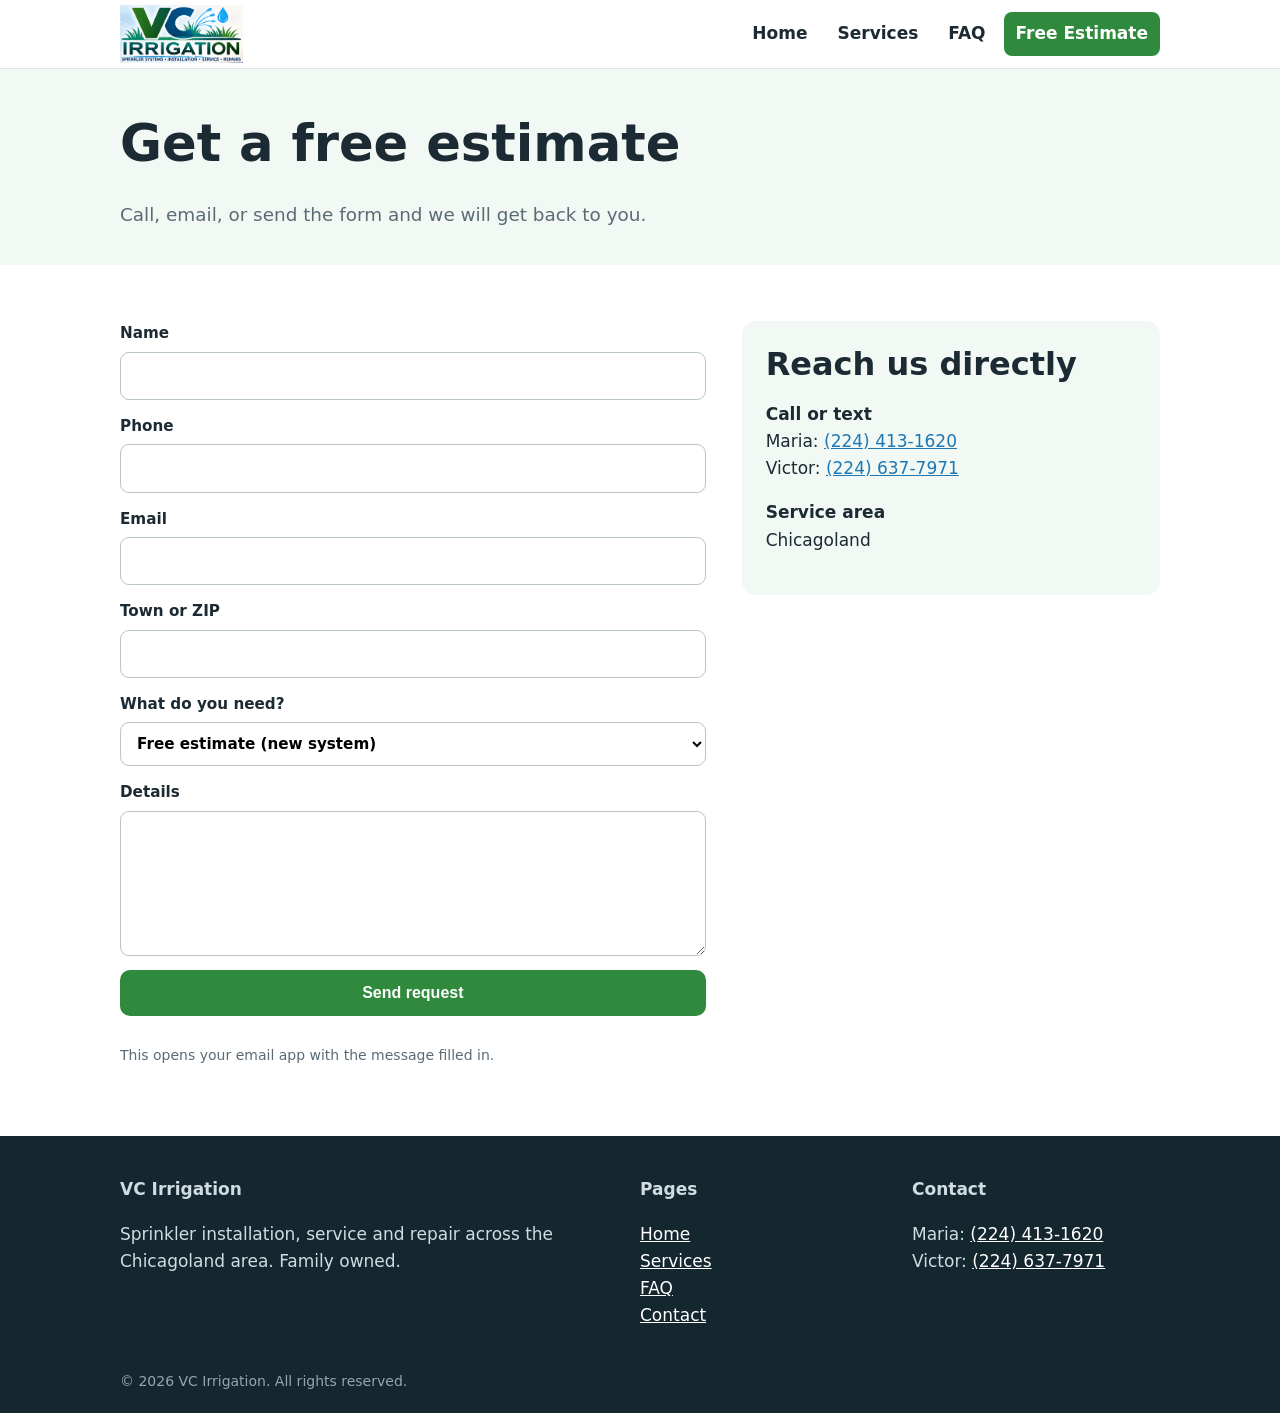
==== contact.html @ 97893d1b "Initial VC Irrigation site Co-Authored-By: Claude Sonnet 5.5 <noreply@anthropic.com> Claude-Session:" ====
<!doctype html>
<html lang="en">
<head>
<meta charset="utf-8">
<meta name="viewport" content="width=device-width, initial-scale=1">
<title>Contact | VC Irrigation</title>
<meta name="description" content="Request a free sprinkler estimate or schedule winterization with VC Irrigation.">
<link rel="icon" href="assets/logo.png">
<link rel="stylesheet" href="style.css">
</head>
<body>
<header class="site-header">
  <div class="wrap bar">
    <a class="brand" href="index.html" aria-label="VC Irrigation home">
      <img src="assets/logo.png" alt="VC Irrigation logo" onerror="this.style.display='none';this.nextElementSibling.style.display='inline-flex'">
      <span class="wordmark" style="display:none"><svg viewBox="0 0 24 24" width="22" height="22" aria-hidden="true"><path fill="currentColor" d="M12 2s6 6.6 6 11a6 6 0 0 1-12 0c0-4.4 6-11 6-11z"/></svg> VC Irrigation</span>
    </a>
    <button class="menu-btn" aria-label="Menu" aria-expanded="false" onclick="var n=document.getElementById('nav');var o=n.classList.toggle('open');this.setAttribute('aria-expanded',o)">Menu</button>
    <nav id="nav">
      <a href="index.html">Home</a>
      <a href="services.html">Services</a>
      <a href="faq.html">FAQ</a>
      <a href="contact.html" class="cta" aria-current="page">Free Estimate</a>
    </nav>
  </div>
</header>
<main>

<section class="page-title"><div class="wrap"><h1>Get a free estimate</h1><p class="lead">Call, email, or send the form and we will get back to you.</p></div></section>
<section class="wrap section contact-grid">
  <form id="contact-form" class="form">
    <label>Name<input name="name" required autocomplete="name"></label>
    <label>Phone<input name="phone" type="tel" required autocomplete="tel"></label>
    <label>Email<input name="email" type="email" autocomplete="email"></label>
    <label>Town or ZIP<input name="town" required></label>
    <label>What do you need?
      <select name="service">
        <option>Free estimate (new system)</option>
        <option>Repair</option>
        <option>Fall winterization</option>
        <option>Spring startup</option>
        <option>Something else</option>
      </select>
    </label>
    <label>Details<textarea name="msg" rows="5"></textarea></label>
    <button class="btn primary" type="submit">Send request</button>
    <p class="muted small">This opens your email app with the message filled in.</p>
  </form>
  <aside class="info">
    <h2>Reach us directly</h2>
    <p><strong>Call or text</strong><br>Maria: <a href="tel:+12244131620">(224) 413-1620</a><br>Victor: <a href="tel:+12246377971">(224) 637-7971</a></p>
    <p><strong>Service area</strong><br>Chicagoland</p>
  </aside>
</section>
</main>
<footer class="site-footer">
  <div class="wrap cols">
    <div>
      <strong>VC Irrigation</strong>
      <p>Sprinkler installation, service and repair across the Chicagoland area. Family owned.</p>
    </div>
    <div>
      <strong>Pages</strong>
      <p><a href="index.html">Home</a><br><a href="services.html">Services</a><br><a href="faq.html">FAQ</a><br><a href="contact.html">Contact</a></p>
    </div>
    <div>
      <strong>Contact</strong>
      <p>Maria: <a href="tel:+12244131620">(224) 413-1620</a><br>Victor: <a href="tel:+12246377971">(224) 637-7971</a></p>
    </div>
  </div>
  <div class="wrap small">&copy; <span id="yr"></span> VC Irrigation. All rights reserved.</div>
</footer>
<script src="site.js"></script>
</body>
</html>
---- style.css ----
:root{--green:#2f8a3e;--green-d:#1f6a2d;--blue:#1d78b5;--blue-d:#14577f;--ink:#1c2a33;--muted:#5a6b76;--bg:#fff;--soft:#f2f8f3;--line:#dbe6dd}
*{box-sizing:border-box}
html{scroll-behavior:smooth}
body{margin:0;font:17px/1.6 system-ui,-apple-system,"Segoe UI",Roboto,sans-serif;color:var(--ink);background:var(--bg)}
img{max-width:100%}
a{color:var(--blue)}
.wrap{max-width:1080px;margin:0 auto;padding:0 20px}
.section{padding:56px 20px}
.narrow{max-width:780px}
.center{text-align:center}
.muted{color:var(--muted)}
.small{font-size:14px}
h1,h2,h3{line-height:1.2;margin:0 0 .5em}
h1{font-size:clamp(2rem,5vw,3.2rem)}
h2{font-size:clamp(1.5rem,3vw,2rem)}
.lead{font-size:1.15rem;color:var(--muted);max-width:620px}
.eyebrow{color:var(--green-d);font-weight:700;text-transform:uppercase;letter-spacing:.08em;font-size:.8rem;margin:0 0 .6em}

.site-header{position:sticky;top:0;z-index:10;background:#fff;border-bottom:1px solid var(--line)}
.bar{display:flex;align-items:center;justify-content:space-between;min-height:68px;gap:16px}
.brand{display:flex;align-items:center;text-decoration:none;color:var(--ink)}
.brand img{height:58px;width:auto}
.wordmark{align-items:center;gap:6px;font-weight:800;font-size:1.3rem;color:var(--blue-d)}
nav{display:flex;gap:6px;align-items:center}
nav a{padding:8px 12px;border-radius:8px;text-decoration:none;color:var(--ink);font-weight:600}
nav a:hover,nav a.on{background:var(--soft)}
nav a.cta{background:var(--green);color:#fff}
nav a.cta:hover{background:var(--green-d)}
.menu-btn{display:none;background:none;border:1px solid var(--line);border-radius:8px;padding:8px 14px;font:inherit;font-weight:600}
@media(max-width:760px){
  .menu-btn{display:block}
  nav{display:none;position:absolute;left:0;right:0;top:100%;background:#fff;border-bottom:1px solid var(--line);flex-direction:column;align-items:stretch;padding:10px 20px}
  nav.open{display:flex}
}

.notice{background:var(--blue-d);color:#fff;text-align:center;padding:10px 0;font-size:.95rem}
.notice a{color:#fff;font-weight:700}

.hero{background:linear-gradient(180deg,#eef8fc,#fff);padding:56px 0 40px}
.hero-grid{display:grid;grid-template-columns:1.1fr 1fr;gap:32px;align-items:center}
.hero-art{width:100%;height:auto;border-radius:18px;box-shadow:0 10px 30px rgba(20,87,127,.15)}
@media(max-width:820px){.hero-grid{grid-template-columns:1fr}}
.btns{display:flex;gap:12px;flex-wrap:wrap;margin-top:24px}
.btn{display:inline-block;padding:12px 22px;border-radius:10px;border:2px solid var(--blue);color:var(--blue-d);font-weight:700;text-decoration:none;background:#fff;cursor:pointer;font-size:1rem}
.btn:hover{background:var(--soft)}
.btn.primary{background:var(--green);border-color:var(--green);color:#fff}
.btn.primary:hover{background:var(--green-d)}
.btn.light{background:#fff;border-color:#fff;color:var(--green-d)}

.band{background:var(--soft);padding:36px 0}
.band.alt{background:#fff;padding:56px 0}
.trio{display:grid;grid-template-columns:repeat(3,1fr);gap:24px}
@media(max-width:760px){.trio{grid-template-columns:1fr}}
.cards{display:grid;grid-template-columns:repeat(auto-fit,minmax(220px,1fr));gap:18px;margin:20px 0 28px}
.card{border:1px solid var(--line);border-radius:14px;padding:22px;background:#fff}
.card h3{color:var(--green-d)}
.steps{padding-left:1.2em;display:grid;gap:12px;max-width:700px}

.gallery{display:grid;grid-template-columns:repeat(auto-fill,minmax(220px,1fr));gap:12px;margin-top:20px}
.shot{aspect-ratio:4/3;border-radius:12px;overflow:hidden;background:var(--soft)}
.shot img{width:100%;height:100%;object-fit:cover;display:block}
.shot.empty{display:flex;align-items:center;justify-content:center;border:2px dashed var(--line);color:var(--muted);font-size:.9rem}

.cta-band{background:linear-gradient(135deg,var(--green-d),var(--blue-d));color:#fff;text-align:center;padding:56px 0}
.cta-band p{opacity:.9}

.page-title{background:var(--soft);padding:44px 0 36px}
.page-title .lead{margin:0}
.services{display:grid;gap:22px}
.svc{border:1px solid var(--line);border-radius:14px;padding:26px}
.svc h2{color:var(--green-d);font-size:1.4rem}
.ticks{list-style:none;padding:0;margin:12px 0 0}
.ticks li{padding-left:26px;position:relative;margin:6px 0}
.ticks li:before{content:"";position:absolute;left:0;top:.55em;width:14px;height:8px;border-left:3px solid var(--green);border-bottom:3px solid var(--green);transform:rotate(-45deg) translateY(-50%)}

details{border:1px solid var(--line);border-radius:12px;padding:0 18px;margin:12px 0;background:#fff}
summary{cursor:pointer;font-weight:700;padding:16px 0;list-style:none}
summary::-webkit-details-marker{display:none}
summary:after{content:"+";float:right;color:var(--green-d);font-size:1.3rem}
details[open] summary:after{content:"\2212"}
details p{margin:0 0 16px;color:var(--muted)}

.contact-grid{display:grid;grid-template-columns:1.4fr 1fr;gap:36px;align-items:start}
@media(max-width:820px){.contact-grid{grid-template-columns:1fr}}
.form{display:grid;gap:14px}
.form label{display:grid;gap:6px;font-weight:600;font-size:.95rem}
.form input,.form select,.form textarea{font:inherit;padding:11px 12px;border:1px solid #b9c9bd;border-radius:9px;background:#fff}
.form input:focus,.form select:focus,.form textarea:focus{outline:3px solid #bfe3c5;border-color:var(--green)}
.info{background:var(--soft);border-radius:14px;padding:24px}

.site-footer{background:#14262e;color:#cfdce2;padding:40px 0 20px;margin-top:0}
.site-footer a{color:#fff}
.cols{display:grid;grid-template-columns:2fr 1fr 1fr;gap:24px}
@media(max-width:760px){.cols{grid-template-columns:1fr}}
.site-footer .small{margin-top:24px;opacity:.7}
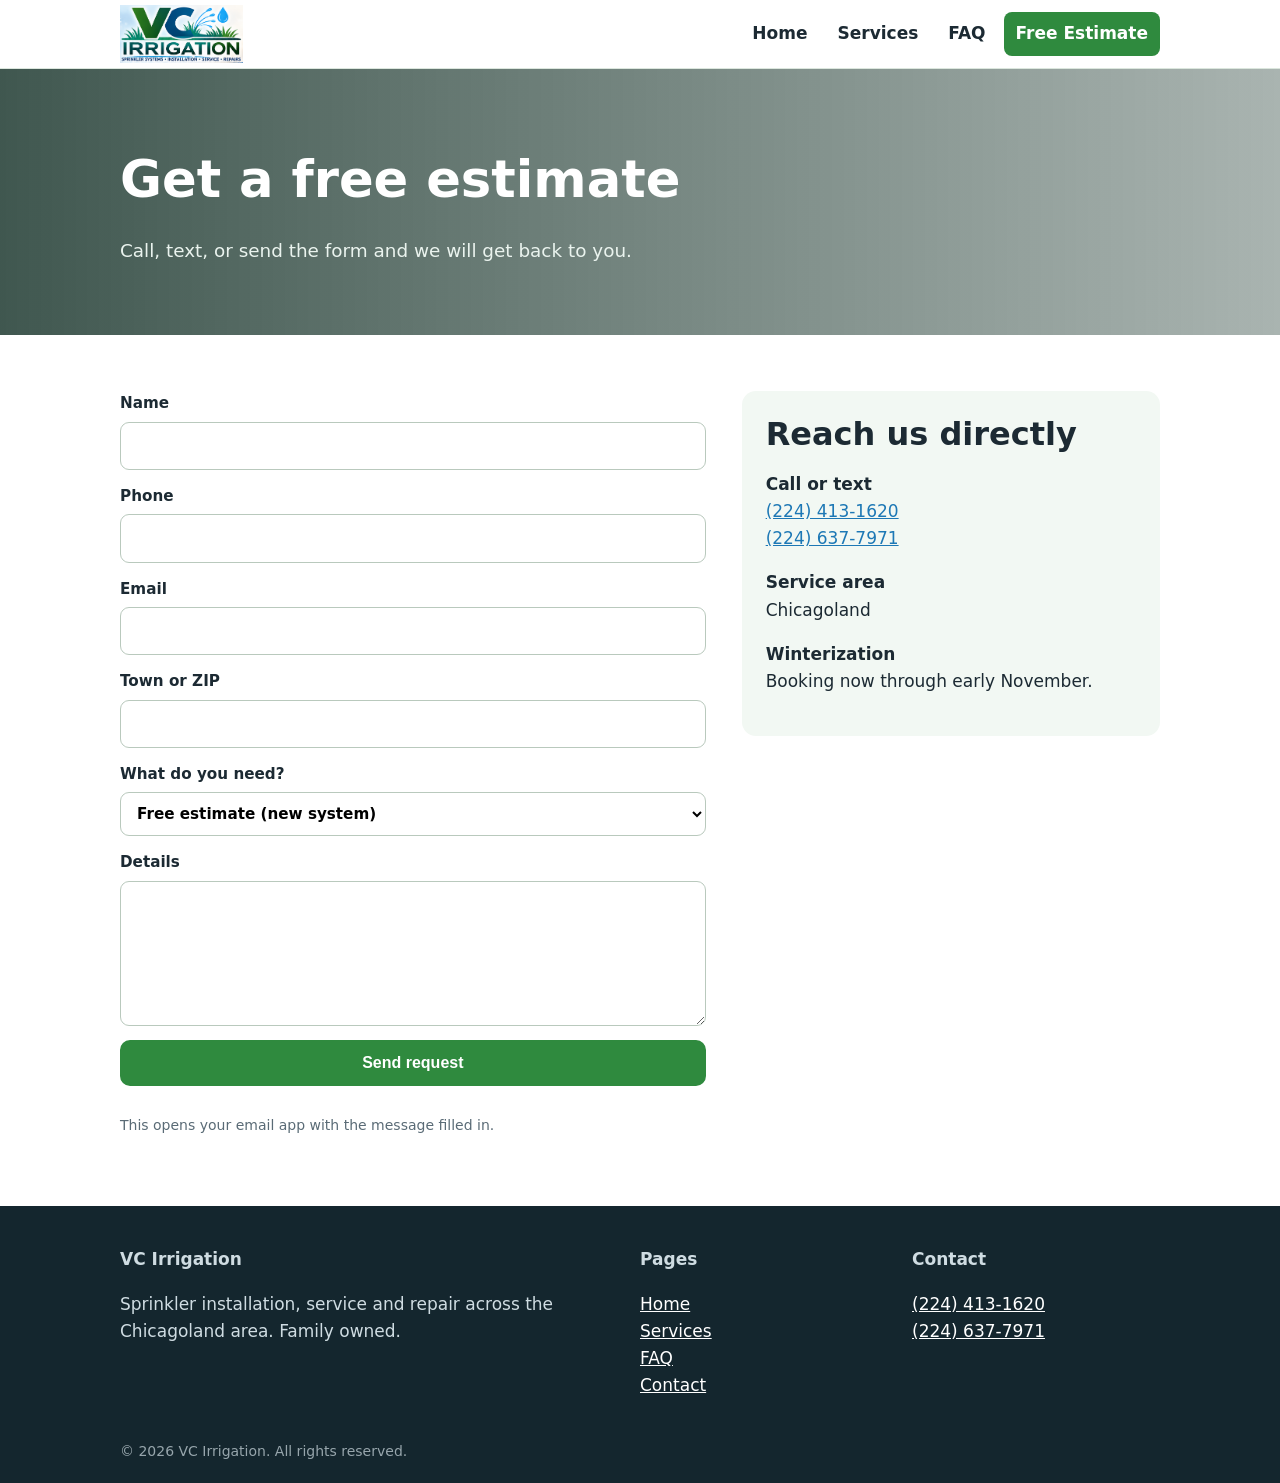
==== commit c0823da7: "Add imagery, Call us wording, redesigned FAQ Co-Authored-By: Claude Sonnet 5.5 <noreply@anthropic.co" ====
--- a/contact.html
+++ b/contact.html
@@ -26,7 +26,7 @@
 </header>
 <main>
 
-<section class="page-title"><div class="wrap"><h1>Get a free estimate</h1><p class="lead">Call, email, or send the form and we will get back to you.</p></div></section>
+<section class="banner" style="background-image:linear-gradient(90deg,rgba(10,40,30,.78),rgba(10,40,30,.35)),url(https://d8j0ntlcm91z4.cloudfront.net/user_3Gy0O1oJK9nZCQd6ZidORNJu8qM/hf_20261017_224732_81fea884-f100-4eeb-8efb-dbd53540cead.png)"><div class="wrap"><h1>Get a free estimate</h1><p class="lead">Call, text, or send the form and we will get back to you.</p></div></section>
 <section class="wrap section contact-grid">
   <form id="contact-form" class="form">
     <label>Name<input name="name" required autocomplete="name"></label>
@@ -48,8 +48,9 @@
   </form>
   <aside class="info">
     <h2>Reach us directly</h2>
-    <p><strong>Call or text</strong><br>Maria: <a href="tel:+12244131620">(224) 413-1620</a><br>Victor: <a href="tel:+12246377971">(224) 637-7971</a></p>
+    <p><strong>Call or text</strong><br><a href="tel:+12244131620">(224) 413-1620</a><br><a href="tel:+12246377971">(224) 637-7971</a></p>
     <p><strong>Service area</strong><br>Chicagoland</p>
+    <p><strong>Winterization</strong><br>Booking now through early November.</p>
   </aside>
 </section>
 </main>
@@ -65,7 +66,7 @@
     </div>
     <div>
       <strong>Contact</strong>
-      <p>Maria: <a href="tel:+12244131620">(224) 413-1620</a><br>Victor: <a href="tel:+12246377971">(224) 637-7971</a></p>
+      <p><a href="tel:+12244131620">(224) 413-1620</a><br><a href="tel:+12246377971">(224) 637-7971</a></p>
     </div>
   </div>
   <div class="wrap small">&copy; <span id="yr"></span> VC Irrigation. All rights reserved.</div>
--- a/style.css
+++ b/style.css
@@ -94,3 +94,55 @@
 .cols{display:grid;grid-template-columns:2fr 1fr 1fr;gap:24px}
 @media(max-width:760px){.cols{grid-template-columns:1fr}}
 .site-footer .small{margin-top:24px;opacity:.7}
+
+/* ---- v2: imagery ---- */
+.hero,.banner,.cta-band{background-size:cover;background-position:center}
+.hero{padding:120px 0 110px;color:#fff}
+.hero h1{max-width:680px;text-shadow:0 2px 14px rgba(0,0,0,.35)}
+.hero .lead{color:#eaf3ee;max-width:560px}
+.hero .eyebrow,.banner .eyebrow{color:#a9e3b3}
+.banner{padding:80px 0 70px;color:#fff}
+.banner .lead{color:#eaf3ee;margin:0}
+.btn.ghost{background:rgba(255,255,255,.12);border-color:#fff;color:#fff}
+.btn.ghost:hover{background:rgba(255,255,255,.25)}
+.btn{transition:transform .15s,box-shadow .15s}
+.btn:hover{transform:translateY(-1px);box-shadow:0 6px 16px rgba(0,0,0,.12)}
+.trust{background:#fff;border-bottom:1px solid var(--line);padding:30px 0}
+.trust .trio>div{display:grid;grid-template-columns:auto 1fr;column-gap:12px}
+.trust svg{grid-row:span 2;color:#fff;background:var(--green);border-radius:50%;padding:7px;width:38px;height:38px}
+.trust h3{margin:0;font-size:1.05rem}
+.trust p{margin:0;color:var(--muted);font-size:.95rem}
+.card{padding:0;overflow:hidden;box-shadow:0 2px 10px rgba(20,60,40,.06);transition:transform .2s,box-shadow .2s}
+.card:hover{transform:translateY(-4px);box-shadow:0 12px 26px rgba(20,60,40,.14)}
+.card .ph{aspect-ratio:3/2;background-size:cover;background-position:center}
+.card .cb{padding:18px 20px 22px}
+.card .cb p{margin:0;color:var(--muted);font-size:.97rem}
+.split{background:var(--soft);padding:64px 0}
+.split-grid{display:grid;grid-template-columns:1fr 1fr;gap:44px;align-items:center}
+.split-grid img{width:100%;border-radius:18px;box-shadow:0 14px 34px rgba(20,60,40,.2);aspect-ratio:3/2;object-fit:cover}
+@media(max-width:820px){.split-grid{grid-template-columns:1fr}}
+.steps{list-style:none;padding:0;max-width:none;grid-template-columns:repeat(3,1fr);gap:20px}
+.steps li{display:flex;gap:14px;align-items:flex-start;border:1px solid var(--line);border-radius:14px;padding:20px;background:#fff}
+.steps li>span{flex:none;width:38px;height:38px;border-radius:50%;background:var(--green);color:#fff;font-weight:800;display:flex;align-items:center;justify-content:center}
+.steps p{margin:4px 0 0;color:var(--muted)}
+@media(max-width:820px){.steps{grid-template-columns:1fr}}
+.cta-band{padding:76px 0}
+.eyebrow{margin-bottom:.4em}
+.services{display:grid;gap:56px}
+.svc{display:grid;grid-template-columns:1fr 1fr;gap:40px;align-items:center;border:none;padding:0}
+.svc img{width:100%;border-radius:18px;aspect-ratio:3/2;object-fit:cover;box-shadow:0 12px 30px rgba(20,60,40,.18)}
+.svc.flip img{order:2}
+@media(max-width:820px){.svc{grid-template-columns:1fr;gap:20px}.svc.flip img{order:0}}
+.faq-grid{display:grid;grid-template-columns:1.6fr 1fr;gap:40px;align-items:start}
+@media(max-width:900px){.faq-grid{grid-template-columns:1fr}}
+.gh{font-size:1.15rem;color:var(--green-d);margin:30px 0 4px;text-transform:uppercase;letter-spacing:.06em}
+.gh:first-child{margin-top:0}
+details{border:1px solid var(--line);border-left:4px solid var(--line);border-radius:12px;padding:0 20px;margin:12px 0;background:#fff;box-shadow:0 1px 6px rgba(20,60,40,.05);transition:border-color .2s,box-shadow .2s}
+details[open]{border-left-color:var(--green);box-shadow:0 8px 22px rgba(20,60,40,.1)}
+summary{padding:18px 0}
+summary:after{content:"+";width:30px;height:30px;border-radius:50%;background:var(--soft);display:inline-flex;align-items:center;justify-content:center;float:right;margin-left:12px;color:var(--green-d);font-size:1.3rem;line-height:1}
+details[open] summary:after{content:"2";background:var(--green);color:#fff}
+.ans p{margin:0 0 18px;color:var(--muted)}
+.side{position:sticky;top:90px;background:var(--soft);border-radius:18px;padding:22px;border:1px solid var(--line)}
+.side img{width:100%;border-radius:12px;aspect-ratio:3/2;object-fit:cover;margin-bottom:14px}
+.side h3{margin-bottom:6px}
